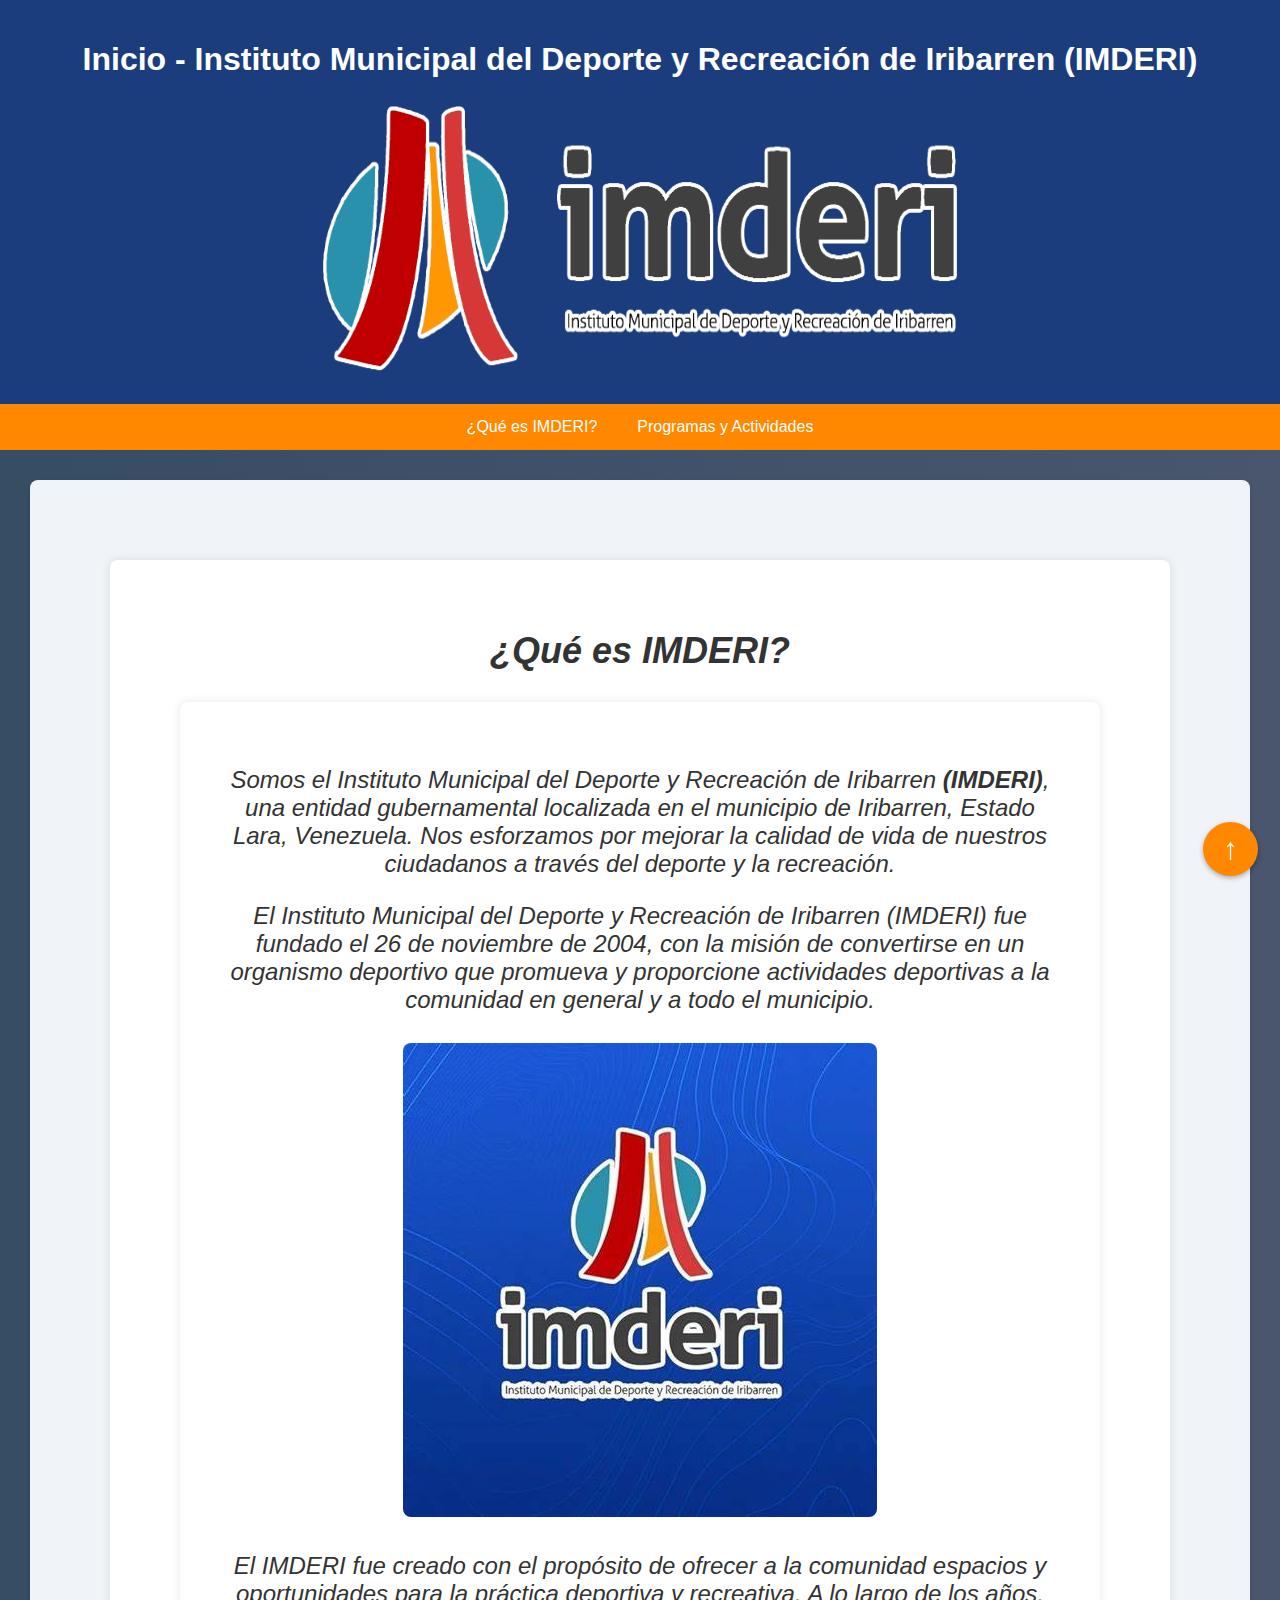
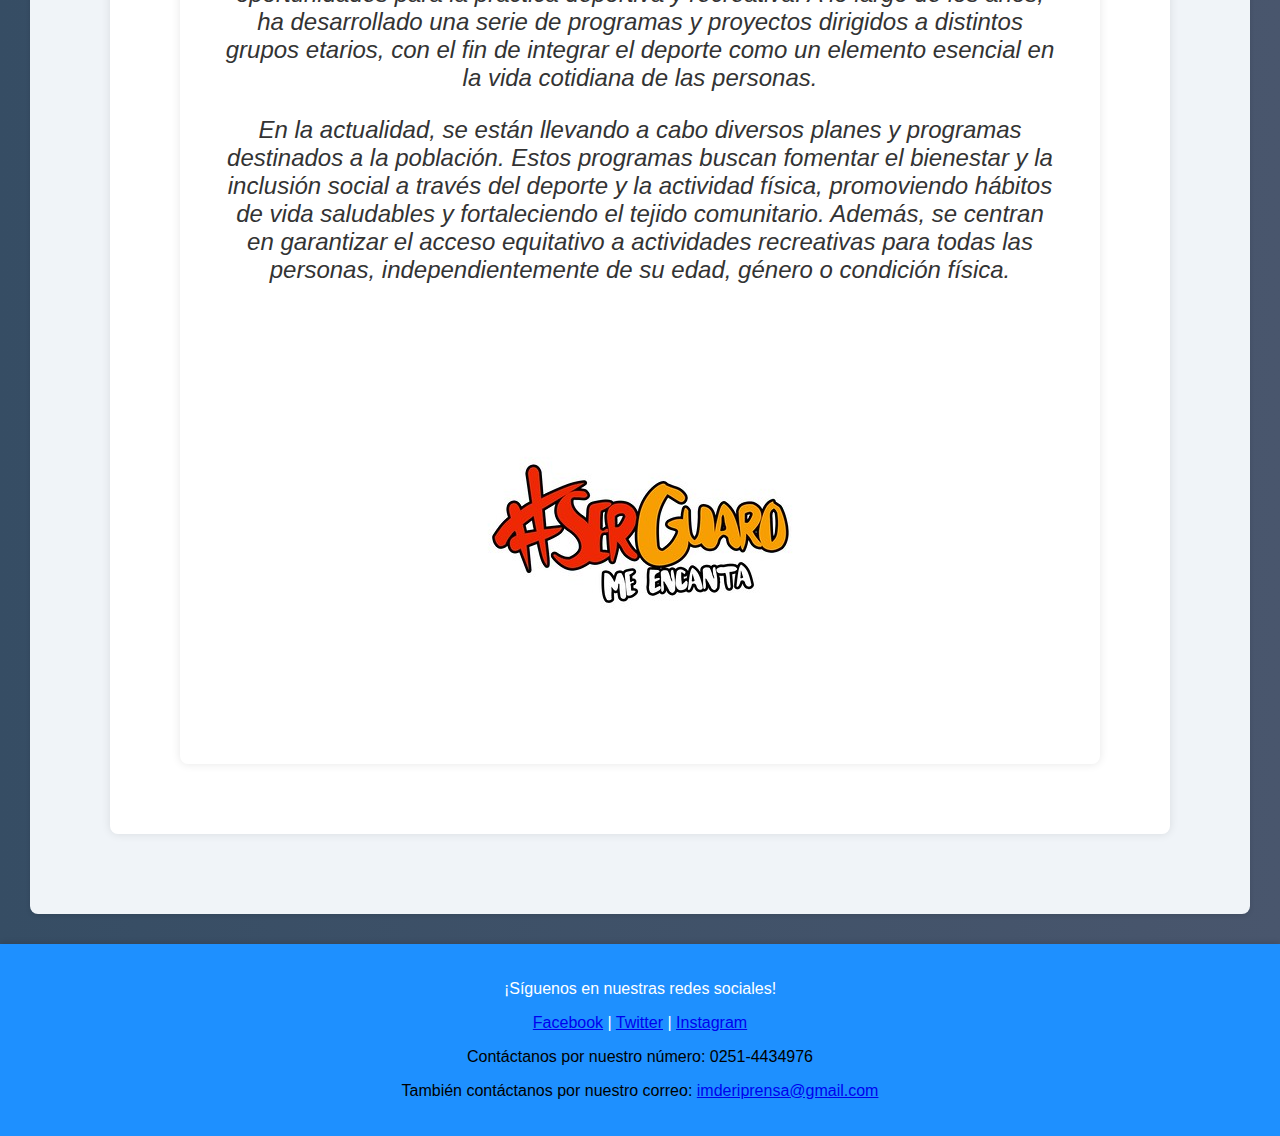
==== index.html @ ce89d790 "Initial commit" ====
<!DOCTYPE html>
<html lang="es">
<head>
    <meta charset="UTF-8">
    <meta name="viewport" content="width=device-width, initial-scale=1.0">
    <title>IMDERI</title>
    <link rel="stylesheet" href="pagina del imderi.css">
</head>
<body>
    <header>
        <h1>Inicio - Instituto Municipal del Deporte y Recreación de Iribarren (IMDERI)</h1>
        <img src="banner.png" alt="Banner IMDERI" width="640px" height="280px">
    </header>
    <nav>
        <ul>
            <li class="dropdown">
                <a href="#imderr" class="dropbtn">¿Qué es IMDERI?</a>
                <div class="dropdown-content">
                    <a href="#imderr">Quienes Somos</a>
                    <a href="vision y mision.html">Visión y Misión</a>
                    <a href="impacto.html">Impacto en la Comunidad</a>
                </div>
            </li>
            <li class="dropdown">
                <a href="cronograma.html" class="dropbtn">Programas y Actividades</a>

                </div>
            </li>
        </ul>
    </nav>
    <main>
        <section id="imderr" class="content">
            <div>
                <h2 style="text-align: center;">¿Qué es IMDERI?</h2>
                <div style="text-align: center;">
                    <p>Somos el Instituto Municipal del Deporte y Recreación de Iribarren <strong>(IMDERI)</strong>, una entidad gubernamental localizada en el municipio de Iribarren, Estado Lara, Venezuela. Nos esforzamos por mejorar la calidad de vida de nuestros ciudadanos a través del deporte y la recreación.</p>
                    <p>El Instituto Municipal del Deporte y Recreación de Iribarren (IMDERI) fue fundado el 26 de noviembre de 2004, con la misión de convertirse en un organismo deportivo que promueva y proporcione actividades deportivas a la comunidad en general y a todo el municipio.</p>
                    <img src="logo imderi.jpg" alt="IMDERI"><br>
                    <p>El IMDERI fue creado con el propósito de ofrecer a la comunidad espacios y oportunidades para la práctica deportiva y recreativa. A lo largo de los años, ha desarrollado una serie de programas y proyectos dirigidos a distintos grupos etarios, con el fin de integrar el deporte como un elemento esencial en la vida cotidiana de las personas.</p>
                    <p>En la actualidad, se están llevando a cabo diversos planes y programas destinados a la población. Estos programas buscan fomentar el bienestar y la inclusión social a través del deporte y la actividad física, promoviendo hábitos de vida saludables y fortaleciendo el tejido comunitario. Además, se centran en garantizar el acceso equitativo a actividades recreativas para todas las personas, independientemente de su edad, género o condición física.</p>
                    <img src="serguaro.jpg" alt="Guaro">
                </div>
            </div>
        </section>
    </main>
    <footer>
        <p>¡Síguenos en nuestras redes sociales!</p>
        <p>
            <a href="https://www.facebook.com/profile.php?id=100068356145507" target="_blank">Facebook</a> | 
            <a href="https://x.com/somosimderi" target="_blank">Twitter</a> | 
            <a href="https://www.instagram.com/imderiribarren/" target="_blank">Instagram</a>
        </p>
        <p style="color: black;">Contáctanos por nuestro número: 0251-4434976</p>
        <p style="color: black;">También contáctanos por nuestro correo: <a href="mailto:imderiprensa@gmail.com">imderiprensa@gmail.com</a></p>
    </footer>
    <button class="btn-ir-inicio" onclick="window.scrollTo({ top: 0, behavior: 'smooth' });">↑</button>
</body>
</html>
---- pagina del imderi.css ----
body {
    font-family: Arial, sans-serif;
    margin: 0;
    padding: 0;
    background: linear-gradient(to right, #364d64, #49566d);
    color: #333;
}

header {
    background-color: #1b3d7e;
    color: white;
    padding: 20px;
    text-align: center;
    box-shadow: 0 2px 5px rgba(0, 0, 0, 0.1);
}

nav {
    background-color: #ff8800;
}

nav ul {
    list-style: none;
    margin: 0;
    padding: 0;
    display: flex;
    justify-content: center;
}

nav ul li {
    margin: 0;
}

nav ul li a, .dropdown .dropbtn {
    display: inline-block;
    color: white;
    text-align: center;
    padding: 14px 20px;
    text-decoration: none;
    transition: background-color 0.3s ease;
}

nav ul li a:hover, .dropdown:hover .dropbtn {
    background-color: #5a65ff;
}

nav ul li.dropdown {
    position: relative;
}

nav ul .dropdown-content {
    display: none;
    position: absolute;
    background-color: #f9f9f9;
    min-width: 160px;
    box-shadow: 0px 8px 16px rgba(0,0,0,0.2);
    z-index: 1;
}

nav ul .dropdown-content a {
    color: #333;
    padding: 12px 16px;
    text-decoration: none;
    display: block;
    transition: background-color 0.3s ease;
}

nav ul .dropdown-content a:hover {
    background-color: #5a65ff;
}

nav ul .dropdown:hover .dropdown-content {
    display: block;
}

main {
    padding: 50px;
    margin: 30px;
    background-color: #f0f4f8;
    border-radius: 8px;
    box-shadow: 0 2px 5px rgba(0, 0, 0, 0.1);
}

.content {
    display: flex;
    justify-content: center;
    flex-wrap: wrap;
    font-style: italic;
    font-size: x-large;
}

.content div {
    flex: 1;
    margin: 30px;
    padding: 40px;
    background-color: #fff;
    border-radius: 8px;
    box-shadow: 0 0 10px rgba(0, 0, 0, 0.1);
    text-align: center;
    font-family: 'Segoe UI', Tahoma, Geneva, Verdana, sans-serif;
}

.content div dt {
    margin: 10px;
}

.content img {
    max-width: 100%;
    margin: 5px;
    border-radius: 8px;
}

footer {
    background-color: #1e90ff;
    color: white;
    text-align: center;
    padding: 20px 0;
    position: relative;
    bottom: 0;
    width: 100%;
    box-shadow: 0 -2px 5px rgba(0, 0, 0, 0.1);
}

.content dt {
    font-size: 1.6em;
    padding: 10px;
    margin: 5px 0;
    background-color: rgb(255, 136, 67);
    border-radius: 8px;
}

/* Estilos para la tabla */
table {
    width: 100%;
    border-collapse: collapse;
    margin: 20px 0;
}

table, th, td {
    border: 1px solid #ddd;
}

th, td {
    padding: 12px;
    text-align: left;
}

th {
    background-color: #1b3d7e;
    color: white;
}

tr:nth-child(even) {
    background-color: #f2f2f2;
}

/* Estilos para el botón de "Ir al Inicio" */
.btn-ir-inicio {
    position: fixed;
    bottom: 20px;
    right: 20px;
    background-color: #ff8800;
    color: white;
    border: none;
    padding: 10px 20px;
    text-align: center;
    text-decoration: none;
    display: inline-block;
    font-size: 30px;
    margin: 4px 2px;
    cursor: pointer;
    border-radius: 50%;
    box-shadow: 0 2px 5px rgba(0, 0, 0, 0.3);
    transition: background-color 0.3s ease;
}

.btn-ir-inicio:hover {
    background-color: #d46001;
}
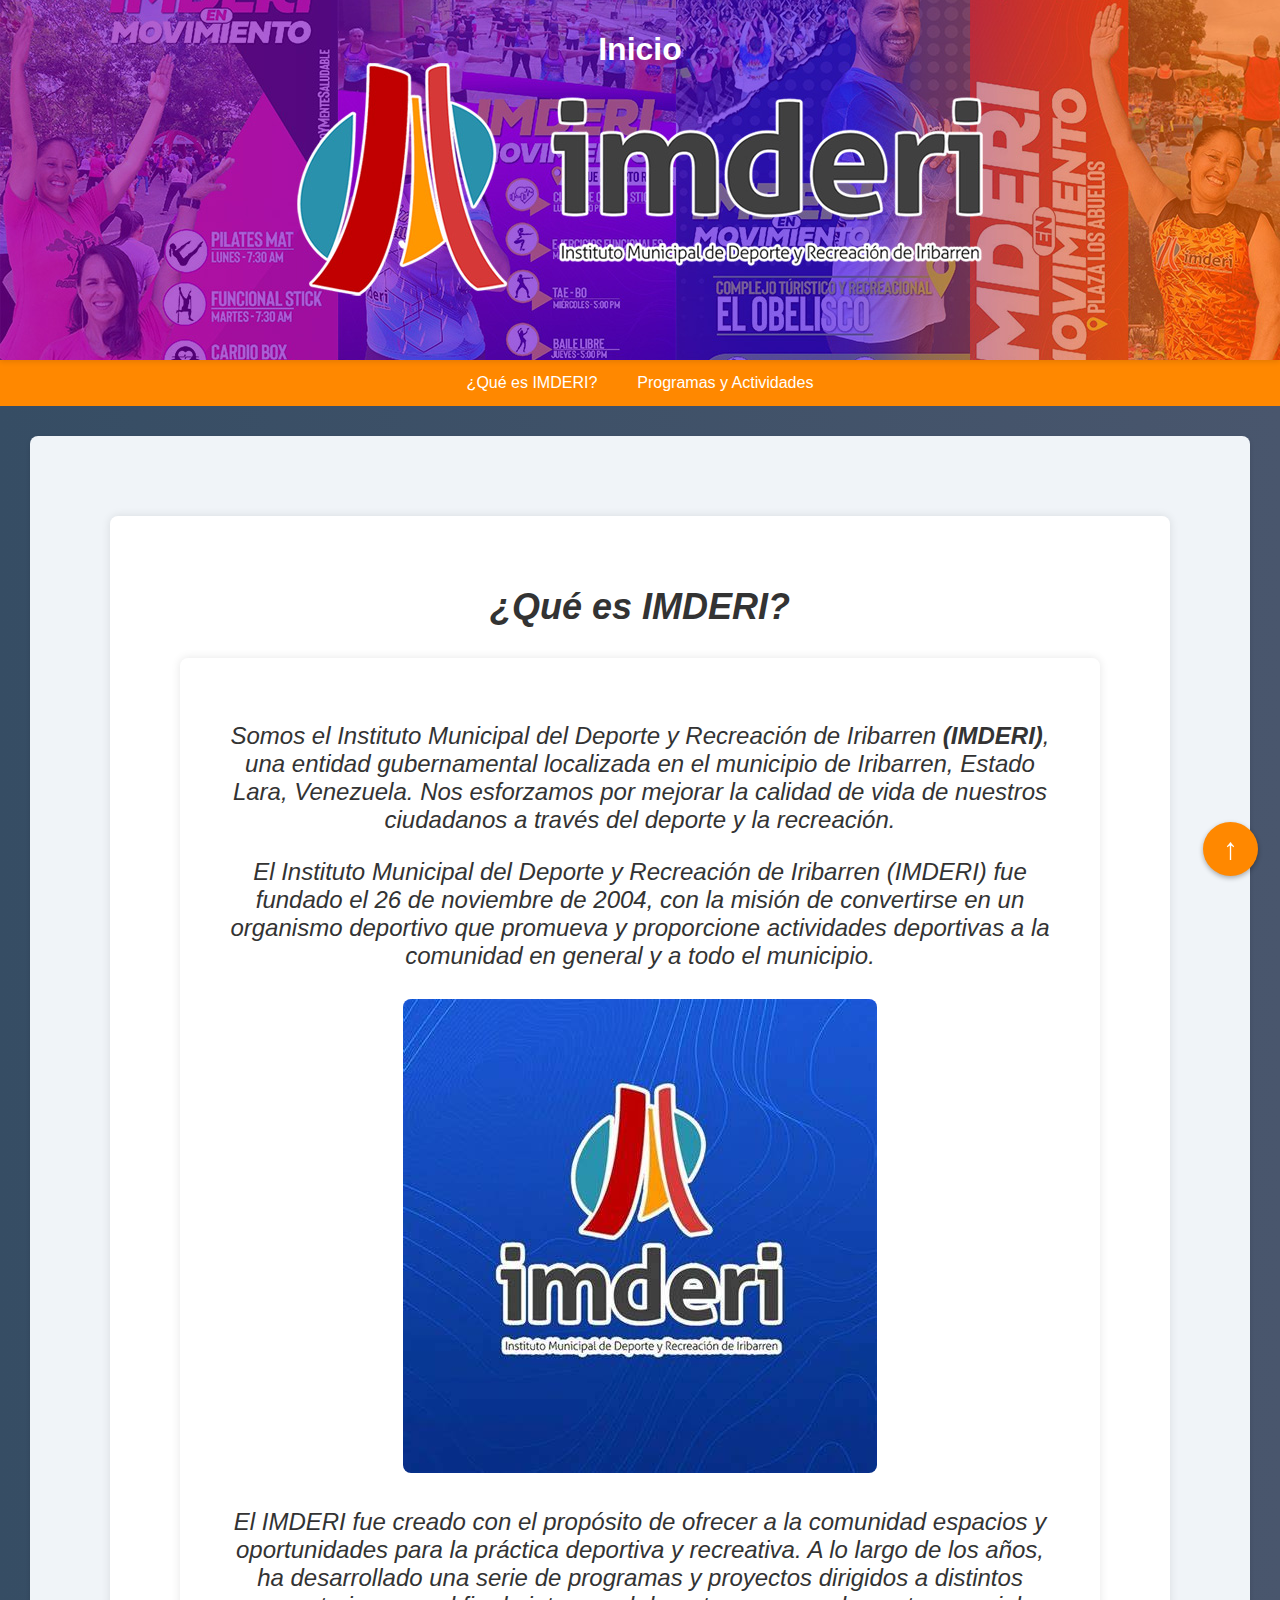
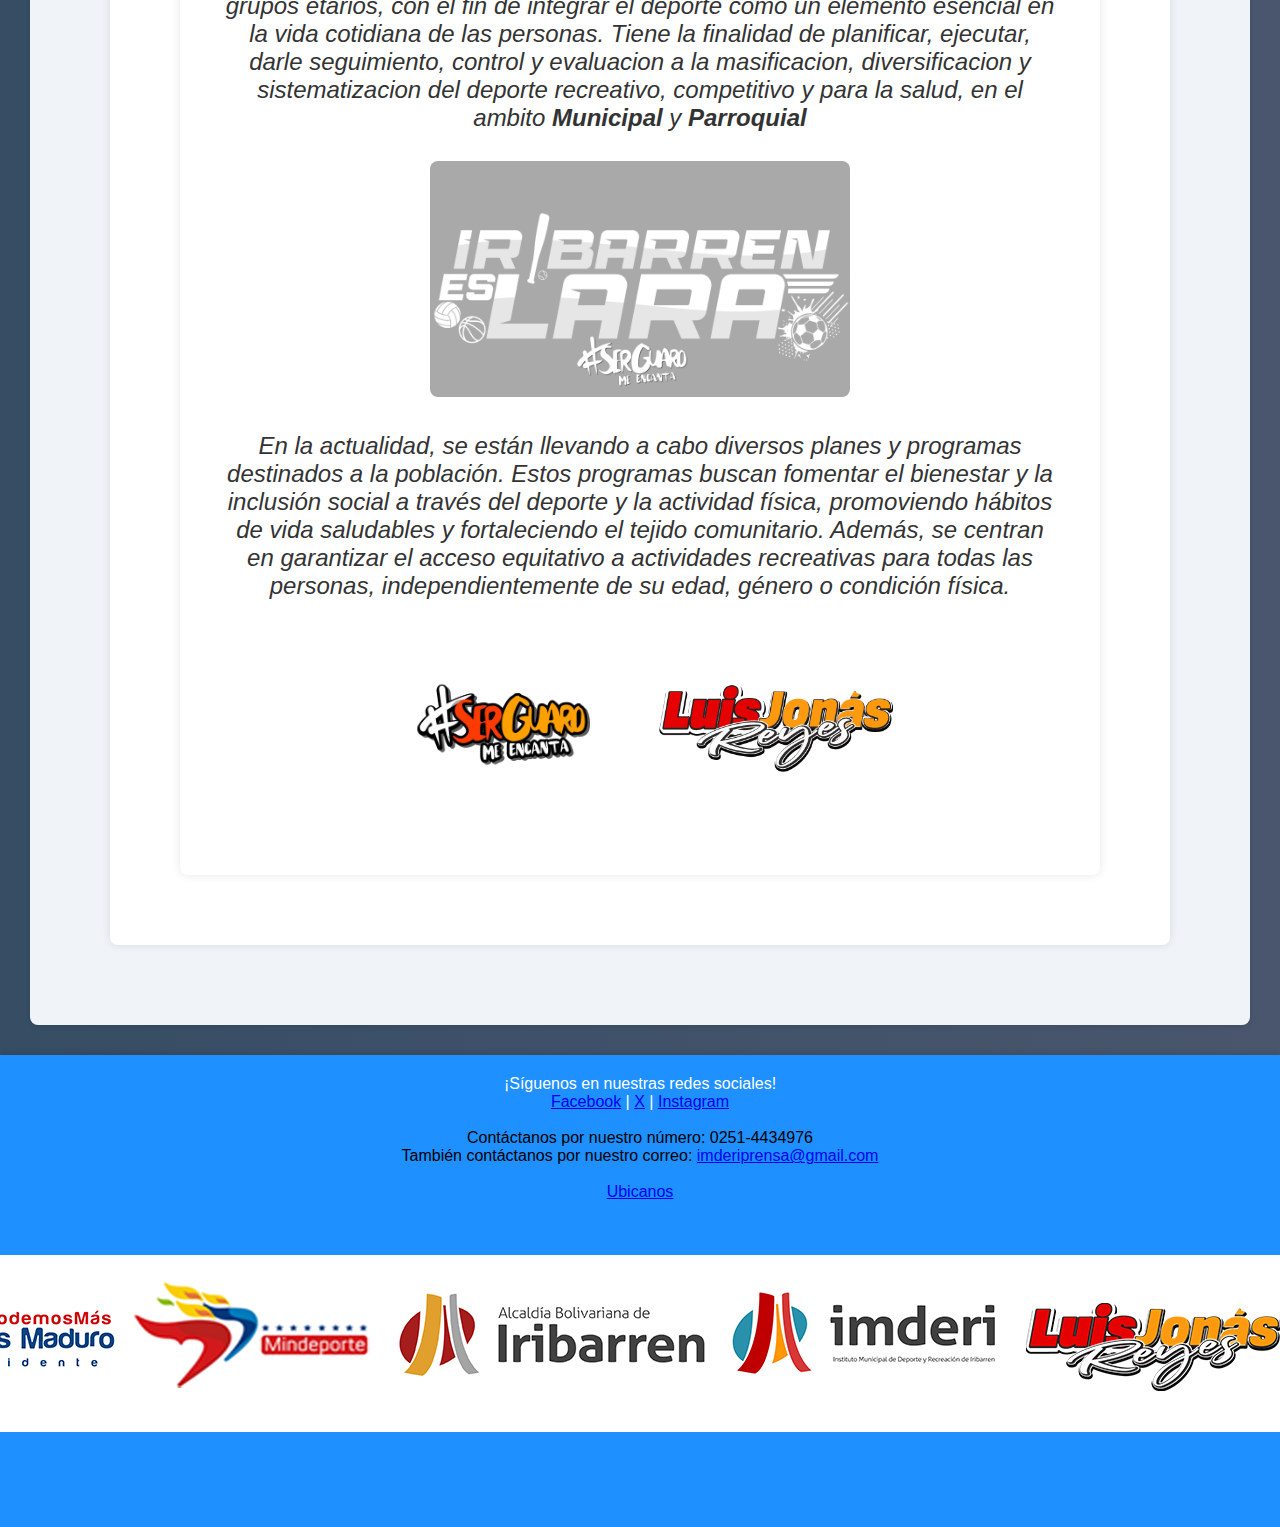
==== commit a884c586: "Add files via upload" ====
--- a/index.html
+++ b/index.html
@@ -7,9 +7,8 @@
     <link rel="stylesheet" href="pagina del imderi.css">
 </head>
 <body>
-    <header>
-        <h1>Inicio - Instituto Municipal del Deporte y Recreación de Iribarren (IMDERI)</h1>
-        <img src="banner.png" alt="Banner IMDERI" width="640px" height="280px">
+    <header class="banner">
+        <h1>Inicio</h1>   
     </header>
     <nav>
         <ul>
@@ -18,13 +17,12 @@
                 <div class="dropdown-content">
                     <a href="#imderr">Quienes Somos</a>
                     <a href="vision y mision.html">Visión y Misión</a>
-                    <a href="impacto.html">Impacto en la Comunidad</a>
+                    <a href="Impacto.html">Impacto en la Comunidad</a>
                 </div>
             </li>
             <li class="dropdown">
                 <a href="cronograma.html" class="dropbtn">Programas y Actividades</a>
-
-                </div>
+              
             </li>
         </ul>
     </nav>
@@ -36,9 +34,10 @@
                     <p>Somos el Instituto Municipal del Deporte y Recreación de Iribarren <strong>(IMDERI)</strong>, una entidad gubernamental localizada en el municipio de Iribarren, Estado Lara, Venezuela. Nos esforzamos por mejorar la calidad de vida de nuestros ciudadanos a través del deporte y la recreación.</p>
                     <p>El Instituto Municipal del Deporte y Recreación de Iribarren (IMDERI) fue fundado el 26 de noviembre de 2004, con la misión de convertirse en un organismo deportivo que promueva y proporcione actividades deportivas a la comunidad en general y a todo el municipio.</p>
                     <img src="logo imderi.jpg" alt="IMDERI"><br>
-                    <p>El IMDERI fue creado con el propósito de ofrecer a la comunidad espacios y oportunidades para la práctica deportiva y recreativa. A lo largo de los años, ha desarrollado una serie de programas y proyectos dirigidos a distintos grupos etarios, con el fin de integrar el deporte como un elemento esencial en la vida cotidiana de las personas.</p>
+                    <p>El IMDERI fue creado con el propósito de ofrecer a la comunidad espacios y oportunidades para la práctica deportiva y recreativa. A lo largo de los años, ha desarrollado una serie de programas y proyectos dirigidos a distintos grupos etarios, con el fin de integrar el deporte como un elemento esencial en la vida cotidiana de las personas. Tiene la finalidad de planificar, ejecutar, darle seguimiento, control y evaluacion a la masificacion, diversificacion y sistematizacion del deporte recreativo, competitivo y para la salud, en el ambito <strong>Municipal</strong> y <strong>Parroquial</strong></p>
+                    <img style="background-color:darkgrey;" width="50%" height="50%" src="iribarren.png" alt="itilara"><br>
                     <p>En la actualidad, se están llevando a cabo diversos planes y programas destinados a la población. Estos programas buscan fomentar el bienestar y la inclusión social a través del deporte y la actividad física, promoviendo hábitos de vida saludables y fortaleciendo el tejido comunitario. Además, se centran en garantizar el acceso equitativo a actividades recreativas para todas las personas, independientemente de su edad, género o condición física.</p>
-                    <img src="serguaro.jpg" alt="Guaro">
+                    <img src="serguaros.png" alt="Guaro" width="30%" height="30%"> <img src="luisjonas.png" alt="luisjonas" width="30%" height="30%">
                 </div>
             </div>
         </section>
@@ -47,11 +46,15 @@
         <p>¡Síguenos en nuestras redes sociales!</p>
         <p>
             <a href="https://www.facebook.com/profile.php?id=100068356145507" target="_blank">Facebook</a> | 
-            <a href="https://x.com/somosimderi" target="_blank">Twitter</a> | 
+            <a href="https://x.com/somosimderi" target="_blank">X</a> | 
             <a href="https://www.instagram.com/imderiribarren/" target="_blank">Instagram</a>
-        </p>
+        </p><br>
         <p style="color: black;">Contáctanos por nuestro número: 0251-4434976</p>
-        <p style="color: black;">También contáctanos por nuestro correo: <a href="mailto:imderiprensa@gmail.com">imderiprensa@gmail.com</a></p>
+        <p style="color: black;">También contáctanos por nuestro correo: <a href="mailto:imderiprensa@gmail.com">imderiprensa@gmail.com</a></p><br>
+        <a href="https://maps.app.goo.gl/SFbyHKRDnogifFxz7" target="_blank">Ubicanos</a>
+       <div class="footerimg">
+        <img src="foot.png" alt="logos">
+    </div>
     </footer>
     <button class="btn-ir-inicio" onclick="window.scrollTo({ top: 0, behavior: 'smooth' });">↑</button>
 </body>
--- a/pagina del imderi.css
+++ b/pagina del imderi.css
@@ -4,6 +4,32 @@
     padding: 0;
     background: linear-gradient(to right, #364d64, #49566d);
     color: #333;
+}
+
+/* Estilos para el banner con imagen de fondo */
+.banner {
+    position: relative;
+    height: 340px; /* Ajusta la altura según sea necesario */
+    background: url('imagen\ de\ prueba.jpg') no-repeat center center;
+    background-size: cover;
+    color: white;
+    text-align: center;
+    padding: 10px;
+}
+
+.banner h1 {
+    position: relative;
+    z-index: 2;
+}
+
+.banner::before {
+    content: "";
+    position: absolute;
+    top: 0;
+    left: 0;
+    width: 100%;
+    height: 100%;
+    z-index: 1;
 }
 
 header {
@@ -108,6 +134,28 @@
     margin: 5px;
     border-radius: 8px;
 }
+/* Estilos para la tabla del cronograma */
+.cronograma-table {
+    width: 50%;
+    margin: 20px auto;
+    font-size: 18px;
+    text-align: left;
+}
+
+.cronograma-table th, .cronograma-table td {
+    padding: 12px 15px;
+    border: 1px solid #ddd;
+}
+
+.cronograma-table thead {
+    background-color: #1b3d7e;
+    color: white;
+}
+
+.cronograma-table tbody tr:nth-of-type(even) {
+    background-color: #f3f3f3;
+}
+
 
 footer {
     background-color: #1e90ff;
@@ -115,45 +163,23 @@
     text-align: center;
     padding: 20px 0;
     position: relative;
-    bottom: 0;
     width: 100%;
     box-shadow: 0 -2px 5px rgba(0, 0, 0, 0.1);
-}
-
-.content dt {
-    font-size: 1.6em;
-    padding: 10px;
-    margin: 5px 0;
-    background-color: rgb(255, 136, 67);
-    border-radius: 8px;
-}
-
-/* Estilos para la tabla */
-table {
-    width: 100%;
-    border-collapse: collapse;
-    margin: 20px 0;
-}
-
-table, th, td {
-    border: 1px solid #ddd;
-}
-
-th, td {
-    padding: 12px;
-    text-align: left;
-}
-
-th {
-    background-color: #1b3d7e;
-    color: white;
-}
-
-tr:nth-child(even) {
-    background-color: #f2f2f2;
-}
-
-/* Estilos para el botón de "Ir al Inicio" */
+    margin-top: 30px; /* Ajusta el margen superior según sea necesario */
+    box-sizing: border-box; /* Asegura que el padding no desborde el contenido */
+}
+
+footer p {
+    margin: 0; /* Remueve cualquier margen adicional */
+    padding: 0 10px; /* Asegura que el texto no se pegue a los bordes */
+}
+.footerimg 
+{ display: flex; 
+    justify-content: center; 
+    align-items: center;
+    padding: 0 10px;
+}
+
 .btn-ir-inicio {
     position: fixed;
     bottom: 20px;
@@ -176,3 +202,40 @@
 .btn-ir-inicio:hover {
     background-color: #d46001;
 }
+
+/* Media Queries para hacer la página responsive */
+@media (max-width: 768px) {
+    nav ul {
+        flex-direction: column;
+    }
+
+    .banner {
+        height: 200px; /* Ajusta la altura para pantallas más pequeñas */
+    }
+
+    main {
+        padding: 20px;
+        margin: 15px;
+    }
+
+    .content div {
+        margin: 15px;
+        padding: 20px;
+    }
+}
+
+@media (max-width: 480px) {
+    nav ul li a, .dropdown .dropbtn {
+        padding: 10px;
+        font-size: 14px;
+    }
+
+    .content div {
+        padding: 15px;
+    }
+
+    .btn-ir-inicio {
+        padding: 8px 16px;
+        font-size: 20px;
+    }
+}
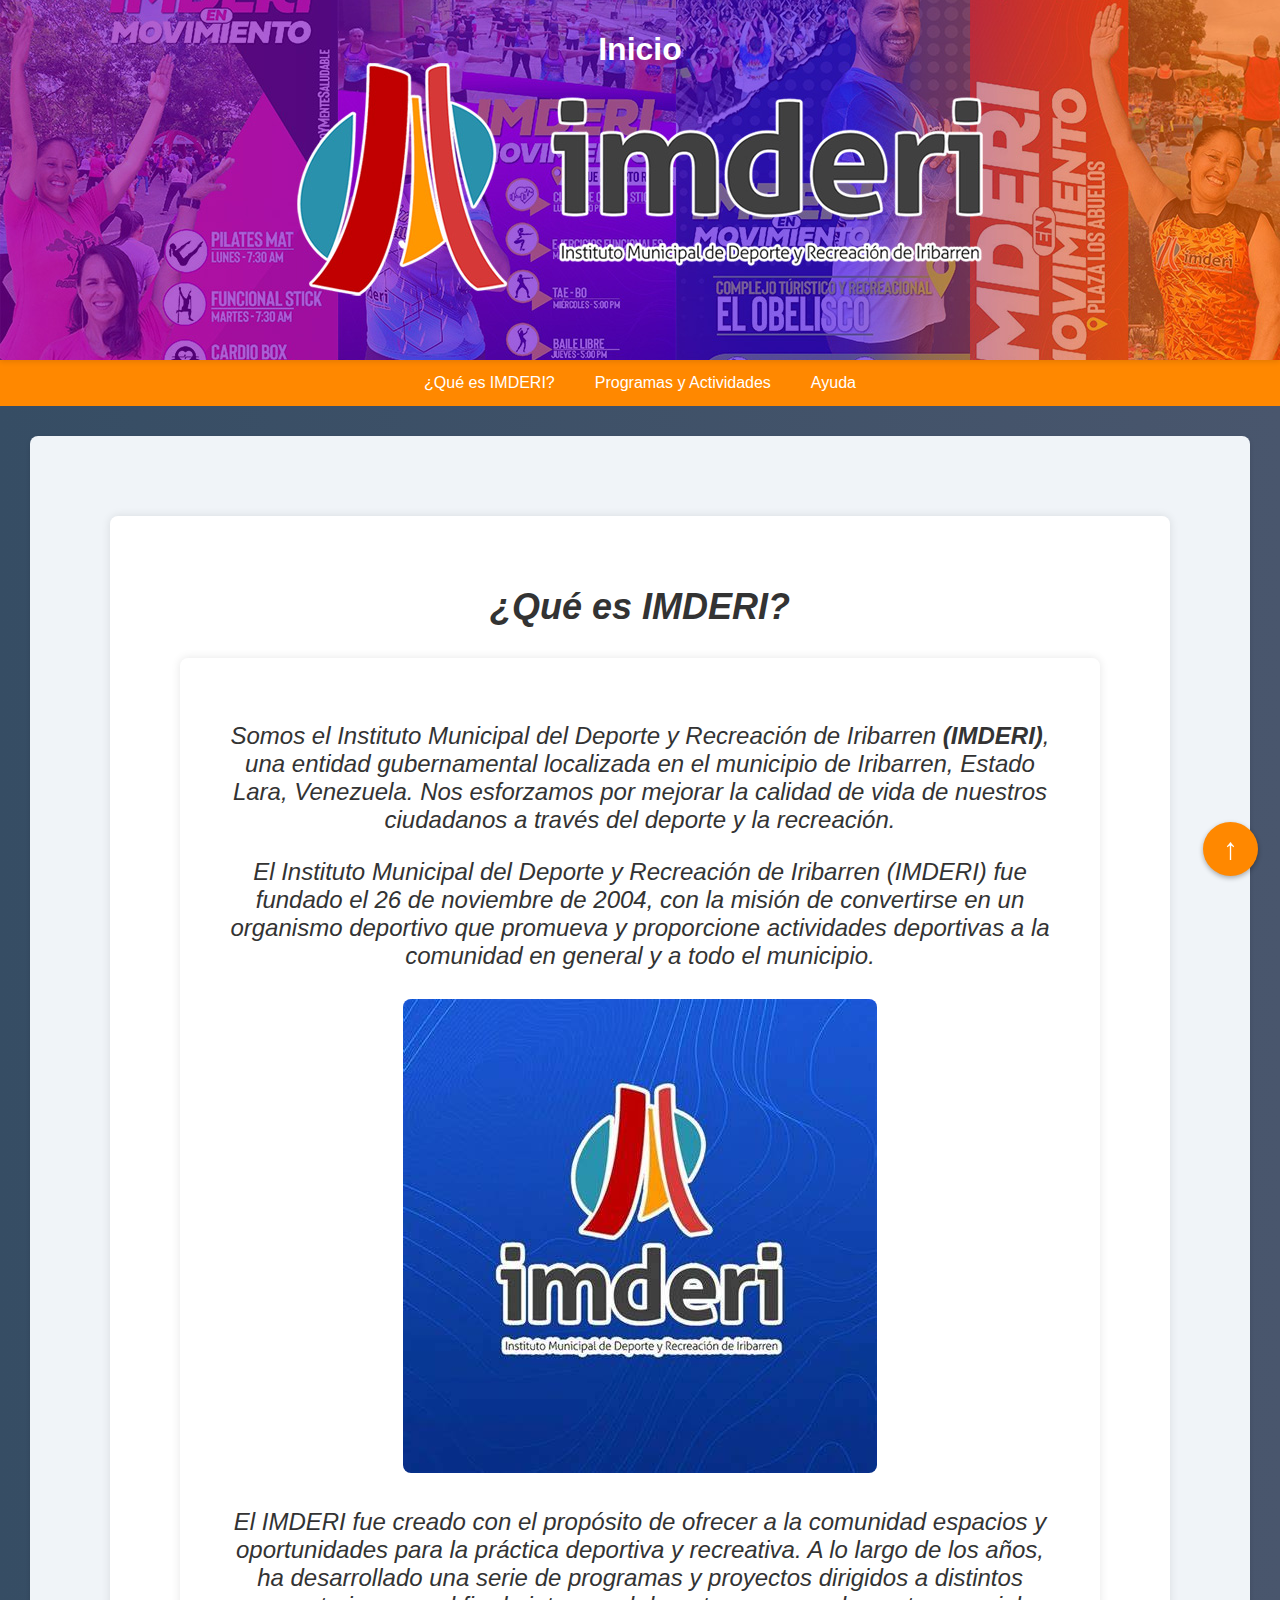
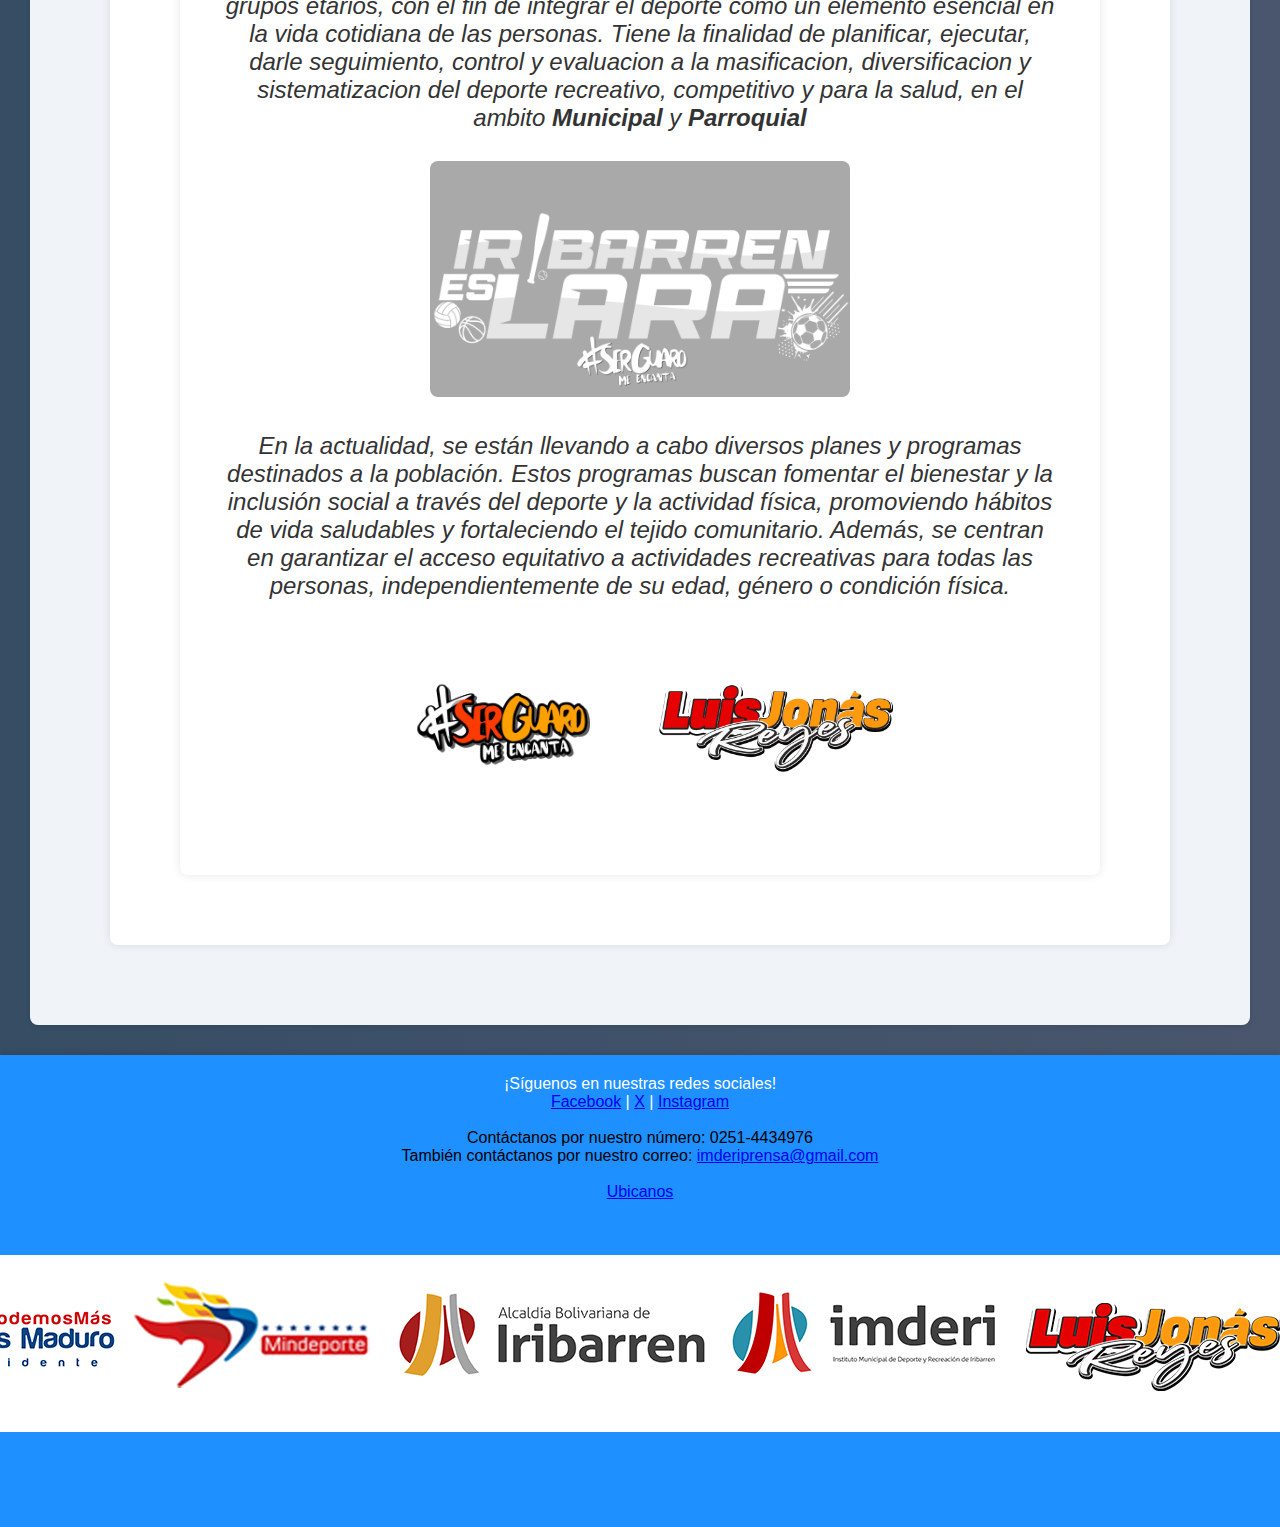
==== commit d5a249ea: "Initial commit" ====
--- a/index.html
+++ b/index.html
@@ -23,6 +23,9 @@
             <li class="dropdown">
                 <a href="cronograma.html" class="dropbtn">Programas y Actividades</a>
               
+            </li>
+            <li class="dropdown">
+                <a href="Ayuda.html" class="dropbtn">Ayuda</a>
             </li>
         </ul>
     </nav>
--- a/pagina del imderi.css
+++ b/pagina del imderi.css
@@ -133,26 +133,27 @@
     max-width: 100%;
     margin: 5px;
     border-radius: 8px;
+    
 }
 /* Estilos para la tabla del cronograma */
-.cronograma-table {
+.cronogramatable {
     width: 50%;
     margin: 20px auto;
     font-size: 18px;
     text-align: left;
 }
 
-.cronograma-table th, .cronograma-table td {
+.cronogramatable th, .cronograma-table td {
     padding: 12px 15px;
     border: 1px solid #ddd;
 }
 
-.cronograma-table thead {
+.cronogramatable thead {
     background-color: #1b3d7e;
     color: white;
 }
 
-.cronograma-table tbody tr:nth-of-type(even) {
+.cronogramatable tbody tr:nth-of-type(even) {
     background-color: #f3f3f3;
 }
 
